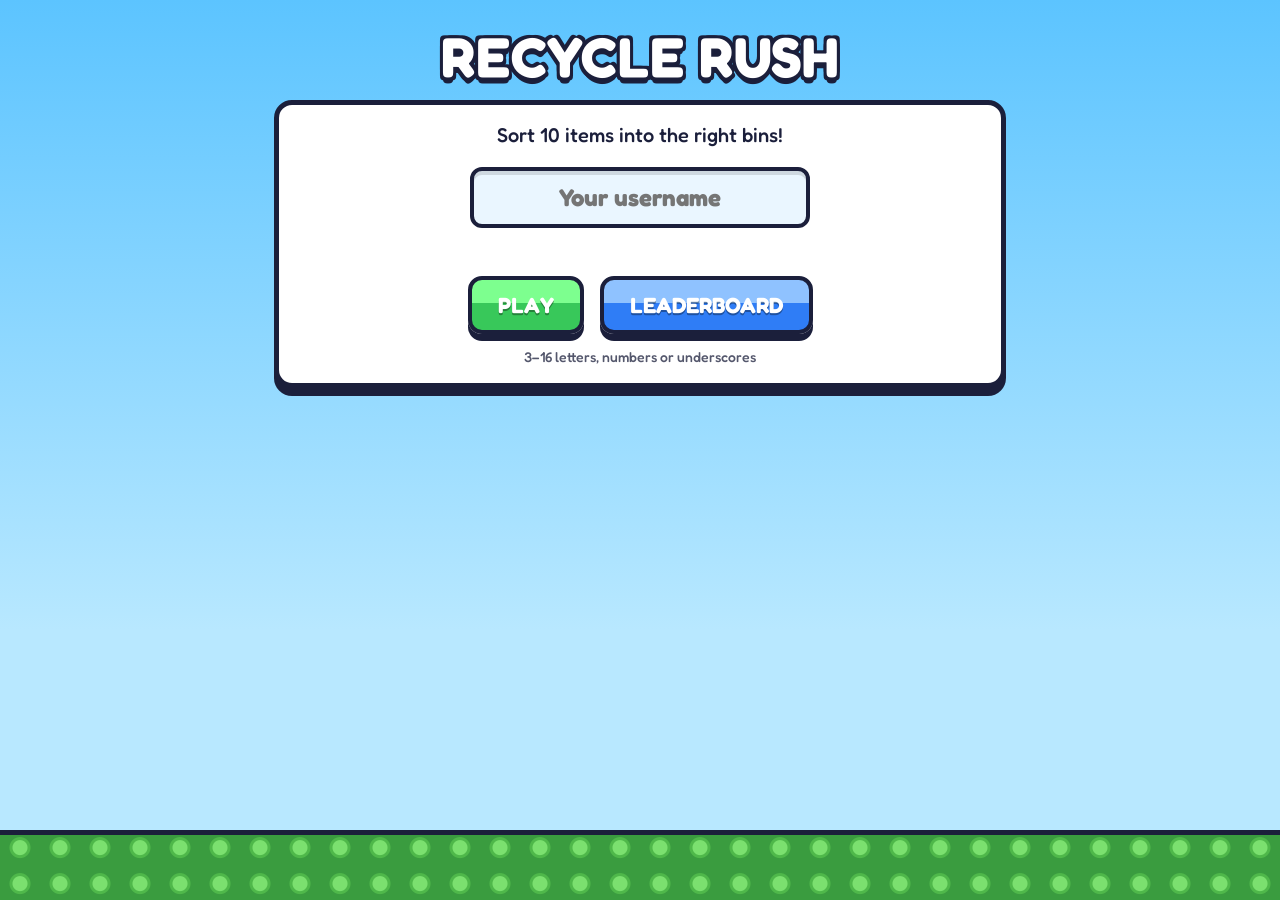
==== Recycle Rush.html @ 70eeab05 "v1" ====
<!DOCTYPE html>
<html lang="en">
<head>
<meta charset="utf-8">
<meta name="viewport" content="width=device-width, initial-scale=1, viewport-fit=cover">
<title>Recycle Rush</title>
<script type="text/javascript" nonce="5101a9cbc2ce4122985acaa61fd" src="//local.adguard.org?ts=1794321108590&amp;type=content-script&amp;dmn=d8dedb5f-c2c9-4b80-baca-d2e01cdff629.frame.claudeusercontent.com&amp;url=https%3A%2F%2Fd8dedb5f-c2c9-4b80-baca-d2e01cdff629.frame.claudeusercontent.com%2F_f%2F1794321776-b9d9%2F_src%2Findex.html%3F__frame_t%3DPrY3BQlbnoOd5jy2A987re2m.c7e55bb6-7f40-4f03-88c2-6d701b27c7ad.63fb247f-783d-4715-8d46-6bca64b94cfd.1794325378&amp;app=chrome.exe&amp;css=3&amp;js=1&amp;rel=1&amp;rji=1&amp;sbe=1"></script><script type="text/javascript" nonce="5101a9cbc2ce4122985acaa61fd" src="//local.adguard.org?ts=1794321108590&amp;name=AdGuard%20Assistant&amp;name=AdGuard%20Extra&amp;name=AdGuard%20Popup%20Blocker&amp;type=user-script"></script><link rel="preconnect" href="https://fonts.googleapis.com">
<link href="https://fonts.googleapis.com/css2?family=Fredoka:wght@500;700&display=swap" rel="stylesheet">
<style>
:root{--ink:#1b1f3b;--blue:#2f7df6;--orange:#ff8a1f;--brown:#8a5a2b;--gold:#ffc81e;--green:#38c85a;--red:#ef4a4a;
 --font:"Fredoka","Baloo 2","Trebuchet MS",Verdana,sans-serif;box-sizing:border-box;color-scheme:light;
 padding-top:env(safe-area-inset-top,0px);padding-bottom:env(safe-area-inset-bottom,0px)}
*,*::before,*::after{box-sizing:inherit}
html,body{height:100%;margin:0}
body{font-family:var(--font);font-weight:500;color:var(--ink);overflow-x:hidden;
 background:linear-gradient(#5cc4ff,#b8e8ff 70%);-webkit-user-select:none;user-select:none}
/* studded baseplate + blocky clouds */
.base{position:fixed;left:0;right:0;bottom:0;height:70px;z-index:0;background:
 radial-gradient(circle at 50% 35%,#7be06f 0 7px,#4fb84a 8px 10px,transparent 11px) 0 0/40px 36px,#3a9c3f;border-top:5px solid var(--ink)}
.cloud{position:fixed;z-index:0;width:110px;height:34px;background:#fff;border:4px solid var(--ink);border-radius:10px;box-shadow:0 4px 0 rgba(27,31,59,.25);animation:drift 40s linear infinite}
.cloud::before{content:"";position:absolute;left:22px;top:-22px;width:50px;height:22px;background:#fff;border:4px solid var(--ink);border-bottom:0;border-radius:10px 10px 0 0}
.c1{top:12%;left:-130px}.c2{top:30%;left:-130px;animation-duration:55s;animation-delay:-20s;transform:scale(.7)}.c3{top:60%;left:-130px;animation-duration:70s;animation-delay:-40s}
@keyframes drift{to{left:105%}}
.screen{position:relative;z-index:1;display:none;min-height:100%;padding:16px 14px 90px;max-width:760px;margin:0 auto;flex-direction:column;align-items:center}
.screen.on{display:flex}
/* chunky panel */
.panel{width:100%;background:#fff;border:5px solid var(--ink);border-radius:18px;box-shadow:0 8px 0 var(--ink);padding:18px;text-align:center}
h1,h2{font-weight:700;margin:6px 0 10px;color:#fff;-webkit-text-stroke:0;text-shadow:-3px -3px 0 var(--ink),3px -3px 0 var(--ink),-3px 3px 0 var(--ink),3px 3px 0 var(--ink),0 6px 0 var(--ink);letter-spacing:1px}
h1{font-size:clamp(34px,10vw,56px)}h2{font-size:clamp(28px,8vw,42px)}
/* 3D buttons */
.btn{font:700 22px var(--font);color:#fff;text-shadow:0 2px 0 rgba(0,0,0,.35);cursor:pointer;padding:12px 26px;margin:6px;border:4px solid var(--ink);border-radius:14px;
 background:linear-gradient(#7dff8f 0 45%,var(--green) 46%);box-shadow:0 7px 0 var(--ink);transition:transform .06s,box-shadow .06s}
.btn.alt{background:linear-gradient(#8fc2ff 0 45%,var(--blue) 46%)}
.btn:active{transform:translateY(6px);box-shadow:0 1px 0 var(--ink)}
.btn:focus-visible,input:focus-visible{outline:4px solid var(--gold);outline-offset:2px}
input{font:700 24px var(--font);width:100%;max-width:340px;text-align:center;padding:12px;border:4px solid var(--ink);border-radius:12px;background:#eaf6ff;color:var(--ink);box-shadow:inset 0 4px 0 rgba(0,0,0,.12)}
.err{min-height:26px;color:var(--red);font-weight:700;margin:8px 0}
.cap{font-size:14px;opacity:.75;margin-top:8px}
/* HUD */
.hud{position:fixed;z-index:5;top:calc(14px + env(safe-area-inset-top,0px));left:0;right:0;display:none;justify-content:space-between;padding:0 12px;pointer-events:none}
.hud.on{display:flex}
.pill{font:700 22px var(--font);color:#fff;background:var(--ink);border:4px solid var(--ink);border-radius:30px;padding:2px 16px 2px 8px;box-shadow:0 5px 0 rgba(0,0,0,.35);display:flex;align-items:center;gap:8px}
.coin{display:inline-block;width:26px;height:26px;border-radius:50%;background:radial-gradient(circle at 35% 30%,#fff6a8,var(--gold) 55%,#d99a00);border:3px solid #8a5a00}
.xp{position:fixed;z-index:6;top:0;left:0;right:0;height:calc(14px + env(safe-area-inset-top,0px));background:var(--ink);display:none}
.xp.on{display:block}
.xp i{position:absolute;left:0;bottom:0;height:14px;width:0;background:linear-gradient(#b8ff6a,var(--green));border-right:3px solid var(--ink);transition:width .3s}
/* sorting area */
.stage{margin-top:70px;width:100%}
.hint{min-height:34px;font-weight:700;font-size:18px;color:var(--ink);background:#fff3b0;border:4px solid var(--ink);border-radius:12px;padding:4px 10px;margin:0 auto 12px;text-align:center;opacity:0;transition:opacity .2s}
.hint.show{opacity:1}
.items{display:grid;grid-template-columns:repeat(5,1fr);gap:8px;margin-bottom:16px}
.item{touch-action:none;cursor:grab;background:#fff;border:4px solid var(--ink);border-radius:14px;box-shadow:0 5px 0 var(--ink);padding:6px 2px;text-align:center;font-size:12px;line-height:1.1}
.item b{display:block;font-size:clamp(28px,8vw,44px);font-weight:400}
.item.sel{background:#fff3b0;transform:translateY(-4px);box-shadow:0 9px 0 var(--ink)}
.item.drag{opacity:.35}
.ghost{position:fixed;z-index:50;pointer-events:none;width:80px;transform:translate(-50%,-50%) scale(1.15) rotate(-5deg)}
.bins{display:grid;grid-template-columns:repeat(3,1fr);gap:10px}
.bin{cursor:pointer;color:#fff;border:5px solid var(--ink);border-radius:16px;box-shadow:0 8px 0 var(--ink);padding:10px 4px 12px;text-align:center;text-shadow:0 2px 0 rgba(0,0,0,.4);font-weight:700;font-size:clamp(14px,4vw,20px);position:relative}
.bin b{display:block;font-size:clamp(34px,10vw,54px);font-weight:400;text-shadow:none}
.bin small{display:block;font-size:.65em;opacity:.9}
.bin.blue{background:linear-gradient(#7db2ff 0 30%,var(--blue) 31%)}
.bin.orange{background:linear-gradient(#ffc27a 0 30%,var(--orange) 31%)}
.bin.brown{background:linear-gradient(#c28f58 0 30%,var(--brown) 31%)}
.bin.over{outline:5px solid var(--gold)}
.bounce{animation:bounce .5s}.shake{animation:shake .45s}
@keyframes bounce{30%{transform:translateY(-18px) scale(1.06)}60%{transform:translateY(0) scale(.97)}}
@keyframes shake{20%,60%{transform:translateX(-10px)}40%,80%{transform:translateX(10px)}}
.pop{position:fixed;z-index:60;pointer-events:none;font:700 28px var(--font);color:var(--gold);text-shadow:-2px -2px 0 var(--ink),2px 2px 0 var(--ink),2px -2px 0 var(--ink),-2px 2px 0 var(--ink);animation:pop .9s forwards}
@keyframes pop{to{transform:translateY(-70px) scale(1.3);opacity:0}}
/* results + leaderboard */
.stats{display:grid;grid-template-columns:1fr 1fr;gap:10px;margin:12px 0}
.stat{background:#eaf6ff;border:4px solid var(--ink);border-radius:12px;padding:8px}
.stat span{display:block;font-size:14px;opacity:.7}.stat b{font-size:28px}
.rank{font-size:22px;font-weight:700;margin:8px 0}
.list{width:100%;border:5px solid var(--ink);border-radius:16px;background:rgba(27,31,59,.88);box-shadow:0 8px 0 var(--ink);overflow:hidden;margin-bottom:14px}
.row{display:grid;grid-template-columns:44px 1fr auto auto;gap:8px;align-items:center;padding:8px 10px;color:#fff;font-size:18px;border-bottom:2px solid rgba(255,255,255,.15)}
.row.me{background:linear-gradient(#ffe36a,#ffc81e);color:var(--ink);font-weight:700}
.row .nm{overflow:hidden;text-overflow:ellipsis;white-space:nowrap;text-align:left}
.badge{width:34px;height:34px;border-radius:8px;border:3px solid var(--ink);display:grid;place-items:center;font-weight:700;color:var(--ink);background:#cfd6e6}
.b1{background:var(--gold)}.b2{background:#d9dee8}.b3{background:#d98a45}
.empty{padding:22px;color:#fff}
.conf{position:fixed;z-index:70;top:-20px;width:10px;height:14px;pointer-events:none;animation:fall linear forwards}
@keyframes fall{to{transform:translateY(105vh) rotate(720deg)}}
@media (max-width:420px){.items{grid-template-columns:repeat(4,1fr)}.row{font-size:15px}.btn{font-size:19px;padding:10px 18px}}
@media (prefers-reduced-motion:reduce){*{animation:none!important;transition:none!important}.conf{display:none}}
</style>
</head>
<body>
<div class="base"></div><div class="cloud c1"></div><div class="cloud c2"></div><div class="cloud c3"></div>
<div class="xp" id="xp"><i id="xpbar"></i></div>
<div class="hud" id="hud"><div class="pill"><span class="coin"></span><span id="score">0</span></div><div class="pill">⏱ <span id="timer">0.0</span>s</div></div>

<!-- 1. Username -->
<section class="screen on" id="s-name">
 <h1>RECYCLE RUSH</h1>
 <div class="panel">
  <p style="font-size:20px;margin-top:0">Sort 10 items into the right bins!</p>
  <input id="uname" maxlength="16" autocomplete="off" placeholder="Your username" aria-label="Username">
  <div class="err" id="uerr" role="alert"></div>
  <button class="btn" id="play">PLAY</button>
  <button class="btn alt" id="lb1">LEADERBOARD</button>
  <div class="cap">3–16 letters, numbers or underscores</div>
 </div>
</section>

<!-- 2. Game -->
<section class="screen" id="s-game">
 <div class="stage">
  <div class="hint" id="hint"></div>
  <div class="items" id="items"></div>
  <div class="bins" id="bins"></div>
 </div>
</section>

<!-- 3. Results -->
<section class="screen" id="s-result">
 <h2>ROUND COMPLETE!</h2>
 <div class="panel">
  <div class="stats">
   <div class="stat"><span>Final score</span><b id="rScore">0</b></div>
   <div class="stat"><span>Correct</span><b id="rCorrect">0/10</b></div>
   <div class="stat"><span>Time</span><b id="rTime">0s</b></div>
   <div class="stat"><span>Time bonus</span><b id="rBonus">+0</b></div>
  </div>
  <div class="rank" id="rRank"></div>
  <button class="btn" id="again">PLAY AGAIN</button>
  <button class="btn alt" id="lb2">LEADERBOARD</button>
 </div>
</section>

<!-- 4. Leaderboard -->
<section class="screen" id="s-board">
 <h2>TOP 10 PLAYERS</h2>
 <div class="list" id="list"></div>
 <button class="btn" id="back">BACK</button>
 <div class="cap" id="bcap"></div>
</section>

<script>
(function(){
"use strict";
var $=function(s){return document.querySelector(s)};
var BINS={blue:{label:"Paper",icon:"📄"},orange:{label:"Plastic / Aluminium",icon:"🥤"},brown:{label:"Glass",icon:"🍾"}};
var ITEMS=[
 {n:"Newspaper",e:"📰",b:"blue",h:"Newspapers are paper – blue bin!"},
 {n:"Cardboard box",e:"📦",b:"blue",h:"Cardboard is paper – blue bin!"},
 {n:"Magazine",e:"📖",b:"blue",h:"Magazines are paper – blue bin!"},
 {n:"Water bottle",e:"💧",b:"orange",h:"Plastic bottles go in the orange bin!"},
 {n:"Drink can",e:"🥫",b:"orange",h:"Cans go in the orange bin!"},
 {n:"Yoghurt tub",e:"🥣",b:"orange",h:"Plastic tubs go in the orange bin!"},
 {n:"Shampoo bottle",e:"🧴",b:"orange",h:"Plastic bottles go in the orange bin!"},
 {n:"Glass jar",e:"🫙",b:"brown",h:"Glass jars go in the brown bin!"},
 {n:"Wine bottle",e:"🍷",b:"brown",h:"Glass bottles go in the brown bin!"},
 {n:"Drinking glass",e:"🥛",b:"brown",h:"Glass goes in the brown bin!"}
];
var S={name:"",score:0,correct:0,t0:0,tick:null,sel:null,prev:"s-name",items:[]};
var memStore={}, reduce=matchMedia("(prefers-reduced-motion:reduce)").matches;

/* ---- storage: shared -> localStorage -> memory ---- */
function mode(){
 try{if(window.storage&&typeof window.storage.get==="function")return"shared"}catch(e){}
 try{localStorage.setItem("rr:t","1");localStorage.removeItem("rr:t");return"local"}catch(e){}
 return"memory";
}
async function load(){
 var m=mode(),raw=null;
 try{
  if(m==="shared"){var r=await window.storage.get("rr:board",true);raw=r&&r.value}
  else if(m==="local")raw=localStorage.getItem("rr:board");
  else raw=memStore.board;
 }catch(e){raw=null}
 try{var a=JSON.parse(raw||"[]");return Array.isArray(a)?a:[]}catch(e){return[]}
}
async function save(list){
 var m=mode(),s=JSON.stringify(list);
 try{
  if(m==="shared")await window.storage.set("rr:board",s,true);
  else if(m==="local")localStorage.setItem("rr:board",s);
  else memStore.board=s;
 }catch(e){memStore.board=s}
}
function getLast(){try{return localStorage.getItem("rr:user")||memStore.user||""}catch(e){return memStore.user||""}}
function setLast(n){memStore.user=n;try{localStorage.setItem("rr:user",n)}catch(e){}}
function sortBoard(a){return a.sort(function(x,y){return y.score-x.score||x.time-y.time})}

/* ---- screens ---- */
function show(id){
 document.querySelectorAll(".screen").forEach(function(s){s.classList.toggle("on",s.id===id)});
 var g=id==="s-game";$("#hud").classList.toggle("on",g);$("#xp").classList.toggle("on",g);
 scrollTo(0,0);
}

/* ---- username ---- */
function start(){
 var n=$("#uname").value.trim();
 if(!/^\w{3,16}$/.test(n)){$("#uerr").textContent="Oops! Use 3–16 letters, numbers or underscores (no spaces).";$("#uname").focus();return}
 $("#uerr").textContent="";S.name=n;setLast(n);newRound();
}

/* ---- game ---- */
function shuffle(a){for(var i=a.length-1;i>0;i--){var j=Math.floor(Math.random()*(i+1));var t=a[i];a[i]=a[j];a[j]=t}return a}
function newRound(){
 S.score=0;S.correct=0;S.sel=null;S.items=shuffle(ITEMS.map(function(x,i){x.id=i;return x}).slice());
 $("#score").textContent=0;$("#xpbar").style.width="0";$("#hint").classList.remove("show");
 var box=$("#items");box.innerHTML="";
 S.items.forEach(function(it){
  var d=document.createElement("div");d.className="item";d.dataset.id=it.id;d.tabIndex=0;
  d.innerHTML="<b>"+it.e+"</b>"+it.n;wire(d,it);box.appendChild(d);
 });
 show("s-game");S.t0=performance.now();clearInterval(S.tick);
 S.tick=setInterval(function(){$("#timer").textContent=((performance.now()-S.t0)/1000).toFixed(1)},100);
}
function buildBins(){
 var box=$("#bins");
 Object.keys(BINS).forEach(function(k){
  var d=document.createElement("div");d.className="bin "+k;d.dataset.bin=k;d.setAttribute("role","button");d.tabIndex=0;
  d.innerHTML="<b>"+BINS[k].icon+"</b>"+BINS[k].label.replace(" / ","<small>")+(k==="orange"?"</small>":"");
  d.addEventListener("click",function(){if(S.sel!==null)sort(S.sel,k)});
  d.addEventListener("keydown",function(e){if((e.key==="Enter"||e.key===" ")&&S.sel!==null){e.preventDefault();sort(S.sel,k)}});
  box.appendChild(d);
 });
}
/* pointer drag + tap-to-select on one handler */
function wire(el,it){
 el.addEventListener("keydown",function(e){if(e.key==="Enter"||e.key===" "){e.preventDefault();select(it.id)}});
 el.addEventListener("pointerdown",function(e){
  e.preventDefault();var sx=e.clientX,sy=e.clientY,ghost=null,moved=false;
  try{el.setPointerCapture(e.pointerId)}catch(_){}
  function mv(ev){
   if(!moved&&Math.hypot(ev.clientX-sx,ev.clientY-sy)<8)return;
   if(!moved){moved=true;ghost=el.cloneNode(true);ghost.className="item ghost";document.body.appendChild(ghost);el.classList.add("drag")}
   ghost.style.left=ev.clientX+"px";ghost.style.top=ev.clientY+"px";
   var b=binAt(ev.clientX,ev.clientY);document.querySelectorAll(".bin").forEach(function(x){x.classList.toggle("over",x===b)});
  }
  function up(ev){
   el.removeEventListener("pointermove",mv);el.removeEventListener("pointerup",up);el.removeEventListener("pointercancel",up);
   document.querySelectorAll(".bin").forEach(function(x){x.classList.remove("over")});
   if(!moved){select(it.id);return}
   var b=binAt(ev.clientX,ev.clientY);ghost.remove();el.classList.remove("drag");
   if(b&&ev.type==="pointerup")sort(it.id,b.dataset.bin);
  }
  el.addEventListener("pointermove",mv);el.addEventListener("pointerup",up);el.addEventListener("pointercancel",up);
 });
}
function binAt(x,y){var e=document.elementFromPoint(x,y);return e&&e.closest?e.closest(".bin"):null}
function select(id){
 S.sel=S.sel===id?null:id;
 document.querySelectorAll(".item").forEach(function(i){i.classList.toggle("sel",+i.dataset.id===S.sel)});
}
function anim(el,c){el.classList.remove(c);void el.offsetWidth;el.classList.add(c)}
function pop(el,txt,col){
 var r=el.getBoundingClientRect(),p=document.createElement("div");p.className="pop";p.textContent=txt;if(col)p.style.color=col;
 p.style.left=(r.left+r.width/2-30)+"px";p.style.top=(r.top-10)+"px";document.body.appendChild(p);setTimeout(function(){p.remove()},950);
}
function sort(id,bin){
 var it=ITEMS[id],binEl=document.querySelector('.bin[data-bin="'+bin+'"]'),hint=$("#hint");
 if(it.b===bin){
  S.score+=100;S.correct++;S.sel=null;anim(binEl,"bounce");pop(binEl,"+100 🪙");
  var el=document.querySelector('.item[data-id="'+id+'"]');if(el)el.remove();
  hint.classList.remove("show");$("#xpbar").style.width=S.correct*10+"%";
  if(S.correct===10)finish();
 }else{
  S.score=Math.max(0,S.score-25);anim(binEl,"shake");pop(binEl,"-25","#ff8a8a");
  hint.textContent="💡 "+it.h;hint.classList.add("show");select(S.sel);S.sel=null;
  document.querySelectorAll(".item").forEach(function(i){i.classList.remove("sel")});
 }
 $("#score").textContent=S.score;
}
async function finish(){
 clearInterval(S.tick);
 var ms=performance.now()-S.t0,sec=ms/1000;
 // bonus: full 200 at 20s or less, fading to 0 at 100s
 var bonus=Math.round(Math.max(0,Math.min(200,200*(1-(sec-20)/80))));
 S.score+=bonus;$("#score").textContent=S.score;
 var board=await load(),key=S.name.toLowerCase(),ex=board.filter(function(e){return e.name.toLowerCase()===key})[0];
 // same username keeps only best run
 if(!ex)board.push({name:S.name,score:S.score,time:ms});
 else if(S.score>ex.score||(S.score===ex.score&&ms<ex.time)){ex.name=S.name;ex.score=S.score;ex.time=ms}
 sortBoard(board);board=board.slice(0,10);await save(board);
 var pos=board.findIndex(function(e){return e.name.toLowerCase()===key});
 $("#rScore").textContent=S.score;$("#rCorrect").textContent="10/10";$("#rTime").textContent=sec.toFixed(1)+"s";$("#rBonus").textContent="+"+bonus;
 $("#rRank").textContent=pos>=0?"🏆 Your best rank: #"+(pos+1):"Not in the top 10 yet – try again!";
 show("s-result");confetti();
}
function confetti(){
 if(reduce)return;var c=["#ff4a4a","#ffc81e","#38c85a","#2f7df6","#ff8a1f","#c056ff"];
 for(var i=0;i<60;i++){var d=document.createElement("div");d.className="conf";d.style.left=Math.random()*100+"vw";d.style.background=c[i%6];
  d.style.animationDuration=(1.8+Math.random()*1.8)+"s";d.style.animationDelay=Math.random()*.5+"s";document.body.appendChild(d);
  (function(x){setTimeout(function(){x.remove()},4500)})(d)}
}

/* ---- leaderboard ---- */
async function board(from){
 S.prev=from;show("s-board");
 var list=$("#list"),data=sortBoard(await load()).slice(0,10),me=(S.name||getLast()).toLowerCase();
 list.innerHTML="";
 if(!data.length)list.innerHTML='<div class="empty">No scores yet – be the first!</div>';
 data.forEach(function(e,i){
  var r=document.createElement("div");r.className="row"+(from==="s-result"&&e.name.toLowerCase()===me?" me":"");
  var bd=document.createElement("div");bd.className="badge"+(i<3?" b"+(i+1):"");bd.textContent=i+1;
  var nm=document.createElement("div");nm.className="nm";nm.textContent=e.name;
  var sc=document.createElement("div");sc.textContent=e.score+" 🪙";
  var tm=document.createElement("div");tm.textContent=(e.time/1000).toFixed(1)+"s";
  r.appendChild(bd);r.appendChild(nm);r.appendChild(sc);r.appendChild(tm);list.appendChild(r);
 });
 var m=mode();$("#bcap").textContent=m==="shared"?"Leaderboard: shared with all players":"Leaderboard: this device only";
}

/* ---- wiring ---- */
buildBins();
$("#uname").value=getLast();
$("#play").onclick=start;
$("#uname").addEventListener("keydown",function(e){if(e.key==="Enter")start()});
$("#lb1").onclick=function(){board("s-name")};
$("#lb2").onclick=function(){board("s-result")};
$("#again").onclick=newRound;
$("#back").onclick=function(){show(S.prev)};
})();
</script>
</body>
</html>
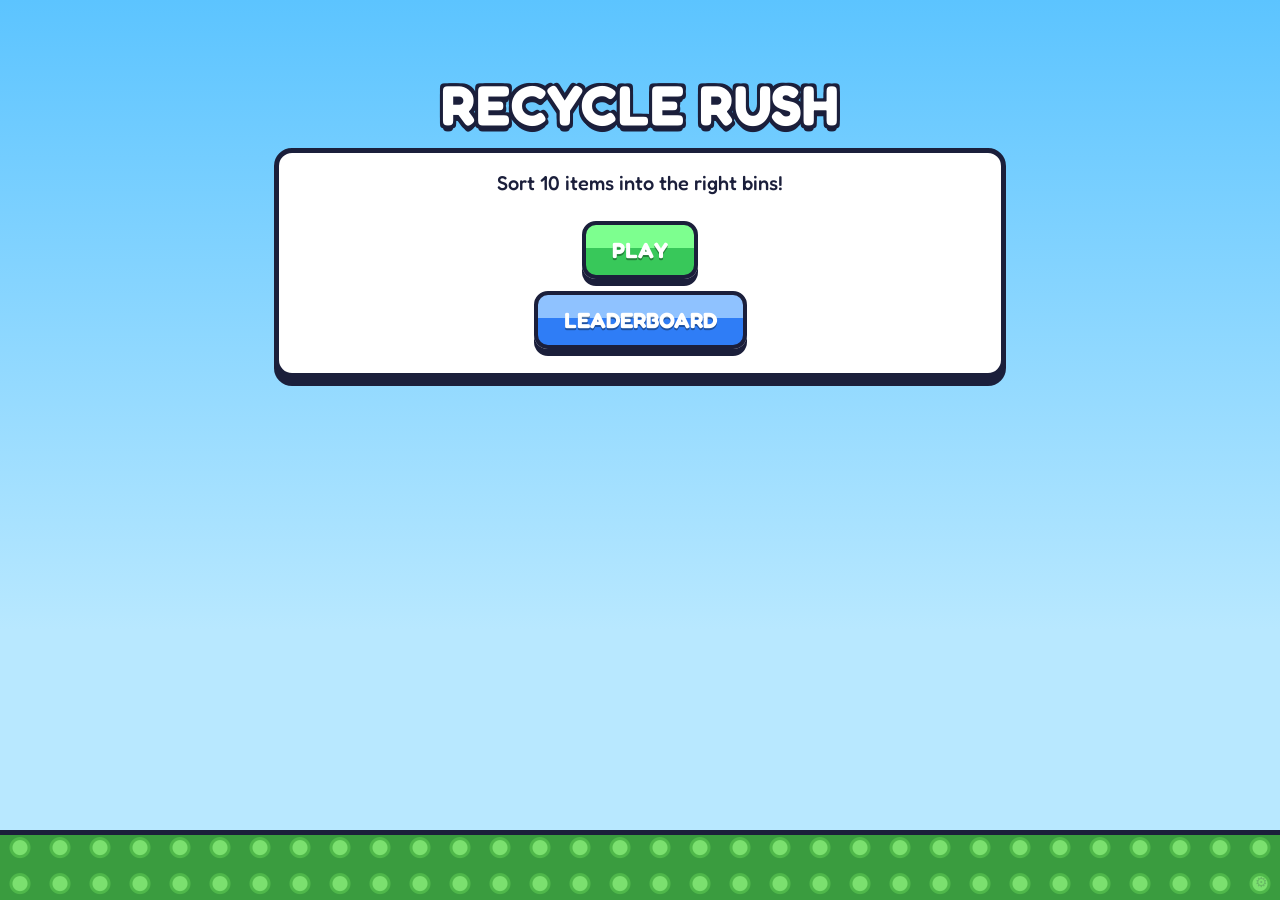
==== commit 99110bc5: "v1.5" ====
--- a/Recycle Rush.html
+++ b/Recycle Rush.html
@@ -4,7 +4,7 @@
 <meta charset="utf-8">
 <meta name="viewport" content="width=device-width, initial-scale=1, viewport-fit=cover">
 <title>Recycle Rush</title>
-<script type="text/javascript" nonce="5101a9cbc2ce4122985acaa61fd" src="//local.adguard.org?ts=1794321108590&amp;type=content-script&amp;dmn=d8dedb5f-c2c9-4b80-baca-d2e01cdff629.frame.claudeusercontent.com&amp;url=https%3A%2F%2Fd8dedb5f-c2c9-4b80-baca-d2e01cdff629.frame.claudeusercontent.com%2F_f%2F1794321776-b9d9%2F_src%2Findex.html%3F__frame_t%3DPrY3BQlbnoOd5jy2A987re2m.c7e55bb6-7f40-4f03-88c2-6d701b27c7ad.63fb247f-783d-4715-8d46-6bca64b94cfd.1794325378&amp;app=chrome.exe&amp;css=3&amp;js=1&amp;rel=1&amp;rji=1&amp;sbe=1"></script><script type="text/javascript" nonce="5101a9cbc2ce4122985acaa61fd" src="//local.adguard.org?ts=1794321108590&amp;name=AdGuard%20Assistant&amp;name=AdGuard%20Extra&amp;name=AdGuard%20Popup%20Blocker&amp;type=user-script"></script><link rel="preconnect" href="https://fonts.googleapis.com">
+<link rel="preconnect" href="https://fonts.googleapis.com">
 <link href="https://fonts.googleapis.com/css2?family=Fredoka:wght@500;700&display=swap" rel="stylesheet">
 <style>
 :root{--ink:#1b1f3b;--blue:#2f7df6;--orange:#ff8a1f;--brown:#8a5a2b;--gold:#ffc81e;--green:#38c85a;--red:#ef4a4a;
@@ -81,6 +81,16 @@
 .empty{padding:22px;color:#fff}
 .conf{position:fixed;z-index:70;top:-20px;width:10px;height:14px;pointer-events:none;animation:fall linear forwards}
 @keyframes fall{to{transform:translateY(105vh) rotate(720deg)}}
+.btn.sm{font-size:16px;padding:6px 14px;box-shadow:0 5px 0 var(--ink);margin:4px}
+.adminBtn{position:fixed;right:6px;bottom:calc(4px + env(safe-area-inset-bottom,0px));z-index:20;font-size:14px;opacity:.2;background:none;border:0;cursor:pointer;color:var(--ink);padding:6px}
+.adminBtn:hover,.adminBtn:focus-visible{opacity:.8}
+.modal{position:fixed;inset:0;z-index:100;background:rgba(27,31,59,.6);display:none;align-items:center;justify-content:center;padding:14px}
+.modal.on{display:flex}
+.modal .panel{max-width:420px;max-height:90vh;overflow:auto}
+.arow{display:flex;gap:8px;align-items:center;justify-content:space-between;padding:6px 0;border-bottom:2px solid #dde;text-align:left;font-size:17px}
+.arow{flex-wrap:wrap;justify-content:center}
+.ain{font:700 16px var(--font);width:130px;max-width:none;padding:4px 6px;border:3px solid var(--ink);border-radius:8px;box-shadow:none}
+.ain.sc{width:80px}
 @media (max-width:420px){.items{grid-template-columns:repeat(4,1fr)}.row{font-size:15px}.btn{font-size:19px;padding:10px 18px}}
 @media (prefers-reduced-motion:reduce){*{animation:none!important;transition:none!important}.conf{display:none}}
 </style>
@@ -91,14 +101,24 @@
 <div class="hud" id="hud"><div class="pill"><span class="coin"></span><span id="score">0</span></div><div class="pill">⏱ <span id="timer">0.0</span>s</div></div>
 
 <!-- 1. Username -->
-<section class="screen on" id="s-name">
- <h1>RECYCLE RUSH</h1>
+<section class="screen on" id="s-home">
+ <h1 style="margin-top:6vh">RECYCLE RUSH</h1>
  <div class="panel">
   <p style="font-size:20px;margin-top:0">Sort 10 items into the right bins!</p>
+  <button class="btn" id="homePlay">PLAY</button><br>
+  <button class="btn alt" id="lbHome">LEADERBOARD</button>
+ </div>
+</section>
+
+<!-- 1b. Username -->
+<section class="screen" id="s-name">
+ <h1>WHO’S PLAYING?</h1>
+ <div class="panel">
+  <p style="font-size:20px;margin-top:0">Pick a username to start!</p>
   <input id="uname" maxlength="16" autocomplete="off" placeholder="Your username" aria-label="Username">
   <div class="err" id="uerr" role="alert"></div>
-  <button class="btn" id="play">PLAY</button>
-  <button class="btn alt" id="lb1">LEADERBOARD</button>
+  <button class="btn" id="play">START</button>
+  <button class="btn alt" id="backName">BACK</button>
   <div class="cap">3–16 letters, numbers or underscores</div>
  </div>
 </section>
@@ -120,11 +140,13 @@
    <div class="stat"><span>Final score</span><b id="rScore">0</b></div>
    <div class="stat"><span>Correct</span><b id="rCorrect">0/10</b></div>
    <div class="stat"><span>Time</span><b id="rTime">0s</b></div>
-   <div class="stat"><span>Time bonus</span><b id="rBonus">+0</b></div>
+   <div class="stat"><span>Perfect bonus</span><b id="rBonus">+0</b></div>
   </div>
   <div class="rank" id="rRank"></div>
   <button class="btn" id="again">PLAY AGAIN</button>
+  <button class="btn alt" id="next">NEXT PLAYER</button><br>
   <button class="btn alt" id="lb2">LEADERBOARD</button>
+  <button class="btn alt" id="home">HOME</button>
  </div>
 </section>
 
@@ -135,6 +157,27 @@
  <button class="btn" id="back">BACK</button>
  <div class="cap" id="bcap"></div>
 </section>
+
+<!-- Admin: small corner button + password-protected panel -->
+<button class="adminBtn" id="adminBtn" aria-label="Admin">⚙</button>
+<div class="modal" id="adm">
+ <div class="panel">
+  <div id="admLogin">
+   <h2 style="font-size:28px">ADMIN</h2>
+   <input id="admPw" type="password" placeholder="Password" autocomplete="off" aria-label="Admin password">
+   <div class="err" id="admErr" role="alert"></div>
+   <button class="btn sm" id="admGo">ENTER</button>
+   <button class="btn sm alt" id="admX1">CLOSE</button>
+  </div>
+  <div id="admPanel" style="display:none">
+   <h2 style="font-size:28px">ADMIN PANEL</h2>
+   <div id="admList"></div>
+   <button class="btn sm" id="admClear" style="background:linear-gradient(#ff9a9a 0 45%,var(--red) 46%)">CLEAR ALL SCORES</button>
+   <button class="btn sm alt" id="admX2">CLOSE</button>
+   <div class="cap" id="admCap"></div>
+  </div>
+ </div>
+</div>
 
 <script>
 (function(){
@@ -153,7 +196,8 @@
  {n:"Wine bottle",e:"🍷",b:"brown",h:"Glass bottles go in the brown bin!"},
  {n:"Drinking glass",e:"🥛",b:"brown",h:"Glass goes in the brown bin!"}
 ];
-var S={name:"",score:0,correct:0,t0:0,tick:null,sel:null,prev:"s-name",items:[]};
+// State: totalScore, currentStreak, mistakeCount (perfect bonus = mistakeCount===0)
+var S={name:"",totalScore:0,currentStreak:0,mistakeCount:0,correct:0,t0:0,tick:null,sel:null,prev:"s-name",items:[]};
 var memStore={}, reduce=matchMedia("(prefers-reduced-motion:reduce)").matches;
 
 /* ---- storage: shared -> localStorage -> memory ---- */
@@ -187,6 +231,7 @@
 function show(id){
  document.querySelectorAll(".screen").forEach(function(s){s.classList.toggle("on",s.id===id)});
  var g=id==="s-game";$("#hud").classList.toggle("on",g);$("#xp").classList.toggle("on",g);
+ $("#adminBtn").style.display=g?"none":"block";
  scrollTo(0,0);
 }
 
@@ -200,7 +245,7 @@
 /* ---- game ---- */
 function shuffle(a){for(var i=a.length-1;i>0;i--){var j=Math.floor(Math.random()*(i+1));var t=a[i];a[i]=a[j];a[j]=t}return a}
 function newRound(){
- S.score=0;S.correct=0;S.sel=null;S.items=shuffle(ITEMS.map(function(x,i){x.id=i;return x}).slice());
+ S.totalScore=0;S.currentStreak=0;S.mistakeCount=0;S.correct=0;S.sel=null;S.items=shuffle(ITEMS.map(function(x,i){x.id=i;return x}).slice());
  $("#score").textContent=0;$("#xpbar").style.width="0";$("#hint").classList.remove("show");
  var box=$("#items");box.innerHTML="";
  S.items.forEach(function(it){
@@ -214,9 +259,9 @@
  var box=$("#bins");
  Object.keys(BINS).forEach(function(k){
   var d=document.createElement("div");d.className="bin "+k;d.dataset.bin=k;d.setAttribute("role","button");d.tabIndex=0;
-  d.innerHTML="<b>"+BINS[k].icon+"</b>"+BINS[k].label.replace(" / ","<small>")+(k==="orange"?"</small>":"");
-  d.addEventListener("click",function(){if(S.sel!==null)sort(S.sel,k)});
-  d.addEventListener("keydown",function(e){if((e.key==="Enter"||e.key===" ")&&S.sel!==null){e.preventDefault();sort(S.sel,k)}});
+  d.innerHTML="<b>"+BINS[k].icon+"</b>"+BINS[k].label;
+  d.addEventListener("click",function(){if(S.sel!==null)onItemDropped(S.sel,k)});
+  d.addEventListener("keydown",function(e){if((e.key==="Enter"||e.key===" ")&&S.sel!==null){e.preventDefault();onItemDropped(S.sel,k)}});
   box.appendChild(d);
  });
 }
@@ -237,7 +282,7 @@
    document.querySelectorAll(".bin").forEach(function(x){x.classList.remove("over")});
    if(!moved){select(it.id);return}
    var b=binAt(ev.clientX,ev.clientY);ghost.remove();el.classList.remove("drag");
-   if(b&&ev.type==="pointerup")sort(it.id,b.dataset.bin);
+   if(b&&ev.type==="pointerup")onItemDropped(it.id,b.dataset.bin);
   }
   el.addEventListener("pointermove",mv);el.addEventListener("pointerup",up);el.addEventListener("pointercancel",up);
  });
@@ -252,33 +297,42 @@
  var r=el.getBoundingClientRect(),p=document.createElement("div");p.className="pop";p.textContent=txt;if(col)p.style.color=col;
  p.style.left=(r.left+r.width/2-30)+"px";p.style.top=(r.top-10)+"px";document.body.appendChild(p);setTimeout(function(){p.remove()},950);
 }
-function sort(id,bin){
+/* Streak ladder: 1st=10, 2nd=15, 3rd=20, 4th and beyond=25 (max cap) */
+function pointsForStreak(n){return Math.min(10+(n-1)*5,25)}
+
+/* onItemDropped(item, targetBin): runs once per drop (drag or tap).
+   Correct -> streak+1, award pointsForStreak(streak).
+   Wrong   -> -5 (never below 0), streak reset to 0, mistakeCount+1. */
+function onItemDropped(id,bin){
  var it=ITEMS[id],binEl=document.querySelector('.bin[data-bin="'+bin+'"]'),hint=$("#hint");
  if(it.b===bin){
-  S.score+=100;S.correct++;S.sel=null;anim(binEl,"bounce");pop(binEl,"+100 🪙");
+  S.currentStreak++;var pts=pointsForStreak(S.currentStreak);S.totalScore+=pts;S.correct++;S.sel=null;
+  anim(binEl,"bounce");pop(binEl,"+"+pts+(S.currentStreak>1?" 🔥x"+S.currentStreak:" 🪙"));
   var el=document.querySelector('.item[data-id="'+id+'"]');if(el)el.remove();
   hint.classList.remove("show");$("#xpbar").style.width=S.correct*10+"%";
-  if(S.correct===10)finish();
+  if(S.correct===10)onRoundComplete();
  }else{
-  S.score=Math.max(0,S.score-25);anim(binEl,"shake");pop(binEl,"-25","#ff8a8a");
+  S.totalScore=Math.max(0,S.totalScore-5);S.currentStreak=0;S.mistakeCount++;
+  anim(binEl,"shake");pop(binEl,"-5","#ff8a8a");
   hint.textContent="💡 "+it.h;hint.classList.add("show");select(S.sel);S.sel=null;
   document.querySelectorAll(".item").forEach(function(i){i.classList.remove("sel")});
  }
- $("#score").textContent=S.score;
-}
-async function finish(){
+ $("#score").textContent=S.totalScore;
+}
+/* onRoundComplete(): all 10 sorted. Adds the flat +50 Perfect Sweep bonus
+   when mistakeCount is 0, then saves the final score to the leaderboard. */
+async function onRoundComplete(){
  clearInterval(S.tick);
  var ms=performance.now()-S.t0,sec=ms/1000;
- // bonus: full 200 at 20s or less, fading to 0 at 100s
- var bonus=Math.round(Math.max(0,Math.min(200,200*(1-(sec-20)/80))));
- S.score+=bonus;$("#score").textContent=S.score;
+ var bonus=S.mistakeCount===0?50:0; // Perfect Sweep
+ S.totalScore+=bonus;$("#score").textContent=S.totalScore;
  var board=await load(),key=S.name.toLowerCase(),ex=board.filter(function(e){return e.name.toLowerCase()===key})[0];
  // same username keeps only best run
- if(!ex)board.push({name:S.name,score:S.score,time:ms});
- else if(S.score>ex.score||(S.score===ex.score&&ms<ex.time)){ex.name=S.name;ex.score=S.score;ex.time=ms}
+ if(!ex)board.push({name:S.name,score:S.totalScore,time:ms});
+ else if(S.totalScore>ex.score||(S.totalScore===ex.score&&ms<ex.time)){ex.name=S.name;ex.score=S.totalScore;ex.time=ms}
  sortBoard(board);board=board.slice(0,10);await save(board);
  var pos=board.findIndex(function(e){return e.name.toLowerCase()===key});
- $("#rScore").textContent=S.score;$("#rCorrect").textContent="10/10";$("#rTime").textContent=sec.toFixed(1)+"s";$("#rBonus").textContent="+"+bonus;
+ $("#rScore").textContent=S.totalScore;$("#rCorrect").textContent="10/10";$("#rTime").textContent=sec.toFixed(1)+"s";$("#rBonus").textContent="+"+bonus;
  $("#rRank").textContent=pos>=0?"🏆 Your best rank: #"+(pos+1):"Not in the top 10 yet – try again!";
  show("s-result");confetti();
 }
@@ -308,14 +362,60 @@
 
 /* ---- wiring ---- */
 buildBins();
-$("#uname").value=getLast();
+// fresh name field for each new player
+function toName(){$("#uname").value="";$("#uerr").textContent="";show("s-name");$("#uname").focus()}
+$("#homePlay").onclick=toName;
+$("#lbHome").onclick=function(){board("s-home")};
+$("#backName").onclick=function(){show("s-home")};
 $("#play").onclick=start;
 $("#uname").addEventListener("keydown",function(e){if(e.key==="Enter")start()});
-$("#lb1").onclick=function(){board("s-name")};
 $("#lb2").onclick=function(){board("s-result")};
-$("#again").onclick=newRound;
+$("#again").onclick=newRound;       // same player, new round
+$("#next").onclick=toName;           // next player, new username
+$("#home").onclick=function(){S.name="";show("s-home")};
 $("#back").onclick=function(){show(S.prev)};
+
+/* ---- admin panel (password is checked in the page, so it is a light lock only) ---- */
+var ADMIN_PW="12345",armed=false;
+function admClose(){$("#adm").classList.remove("on")}
+async function admList(){
+ var data=sortBoard(await load()),box=$("#admList");box.innerHTML="";armed=false;$("#admClear").textContent="CLEAR ALL SCORES";
+ if(!data.length)box.innerHTML='<div class="cap">No scores yet.</div>';
+ data.forEach(function(e){
+  var r=document.createElement("div");r.className="arow";
+  var nm=document.createElement("input"),sc=document.createElement("input"),sv=document.createElement("button");
+  nm.value=e.name;nm.maxLength=16;nm.className="ain";nm.setAttribute("aria-label","Name");
+  sc.type="number";sc.min=0;sc.value=e.score;sc.className="ain sc";sc.setAttribute("aria-label","Score");
+  sv.className="btn sm";sv.textContent="SAVE";
+  // edit a player's name and/or score
+  sv.onclick=async function(){
+   var n=nm.value.trim(),s=Math.floor(Number(sc.value));
+   if(!/^\w{3,16}$/.test(n)){$("#admCap").textContent="Name: 3–16 letters, numbers or underscores.";return}
+   if(!isFinite(s)||s<0){$("#admCap").textContent="Score must be 0 or more.";return}
+   var all=await load();
+   if(all.some(function(x){return x.name!==e.name&&x.name.toLowerCase()===n.toLowerCase()})){$("#admCap").textContent="That name is already on the board.";return}
+   all.forEach(function(x){if(x.name===e.name){x.name=n;x.score=s}});
+   await save(sortBoard(all).slice(0,10));admList();
+  };
+  var b=document.createElement("button");b.className="btn sm";b.textContent="DELETE";b.style.background="linear-gradient(#ff9a9a 0 45%,var(--red) 46%)";
+  b.onclick=async function(){var all=await load();await save(all.filter(function(x){return x.name!==e.name}));admList()};
+  r.appendChild(nm);r.appendChild(sc);r.appendChild(sv);r.appendChild(b);box.appendChild(r);
+ });
+ $("#admCap").textContent=mode()==="shared"?"Board: shared with all players":"Board: this device only";
+}
+$("#adminBtn").onclick=function(){$("#admLogin").style.display="block";$("#admPanel").style.display="none";$("#admPw").value="";$("#admErr").textContent="";$("#adm").classList.add("on");$("#admPw").focus()};
+function admTry(){
+ if($("#admPw").value===ADMIN_PW){$("#admLogin").style.display="none";$("#admPanel").style.display="block";admList()}
+ else $("#admErr").textContent="Wrong password.";
+}
+$("#admGo").onclick=admTry;
+$("#admPw").addEventListener("keydown",function(e){if(e.key==="Enter")admTry()});
+$("#admX1").onclick=admClose;$("#admX2").onclick=admClose;
+$("#admClear").onclick=async function(){
+ if(!armed){armed=true;this.textContent="TAP AGAIN TO CONFIRM";return}
+ await save([]);admList();
+};
 })();
 </script>
 </body>
-</html>
+</html>
